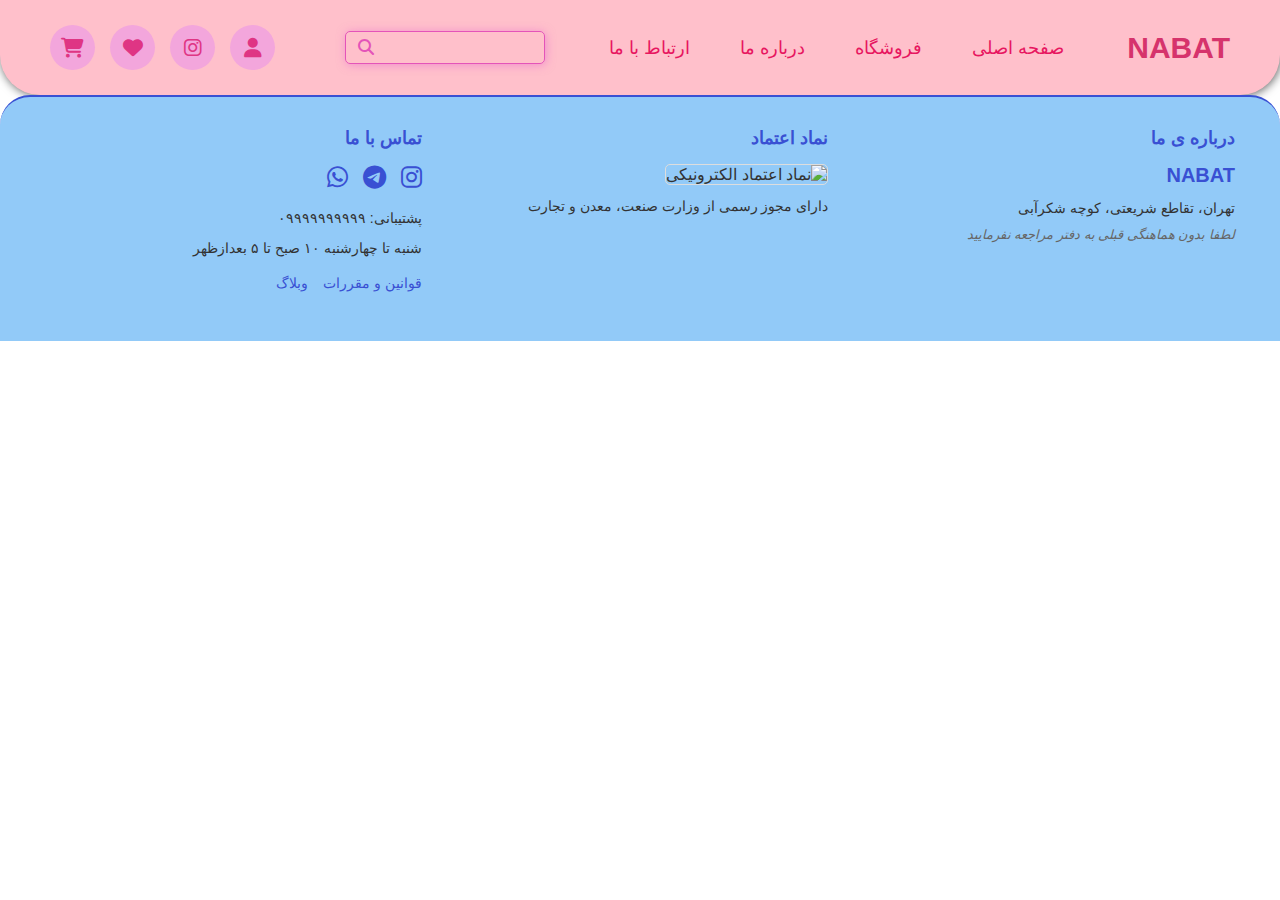
==== MisEmadi/index.html @ 2e39f36a "Add files via upload" ====
<!DOCTYPE html>
<html lang="fa" dir="rtl">
  <head>
    <meta charset="UTF-8" />
    <meta name="viewport" content="width=device-width, initial-scale=1.0" />
    <link
      rel="stylesheet"
      href="https://cdnjs.cloudflare.com/ajax/libs/font-awesome/6.4.0/css/all.min.css"
    />
    <link rel="stylesheet" href="styles/style.css" />
    <link rel="stylesheet" href="styles/header.css" />
    <link rel="stylesheet" href="styles/footer.css" />
    <title>فروشگاه نبات | NABAT</title>
    <style></style>
  </head>
  <body>
    <header>
      <div class="logo">NABAT</div>
      <div class="menu">
        <ul>
          <li><a href="#">صفحه اصلی</a></li>
          <li><a href="#">فروشگاه</a></li>
          <li><a href="#">درباره ما</a></li>
          <li><a href="#">ارتباط با ما</a></li>
        </ul>
      </div>
      <div class="search">
        <div class="searchbox">
          <input id="input" class="input" name="text" type="text" />
          <label class="labelforsearch" for="input">
            <i class="fa fa-search"></i>
          </label>
        </div>
        <div class="btn">
          <a href="#"><i class="fa fa-user"></i></a>
          <a href="#"><i class="fab fa-instagram"></i></a>
          <a href="#"><i class="fa fa-heart"></i></a>
          <a href="#"><i class="fa fa-shopping-cart"></i></a>
        </div>
      </div>
    </header>



    <main></main>



    <footer>
      <div class="about-footer">
        <p class="footer-title">درباره ی ما</p>
        <div class="about-footer-content">
          <p class="footer-brand">NABAT</p>
          <p class="footer-text">تهران، تقاطع شریعتی، کوچه شکرآبی</p>
          <p class="footer-note">لطفا بدون هماهنگی قبلی به دفتر مراجعه نفرمایید</p>
        </div>
      </div>
      
      <div class="trust-footer">
        <p class="footer-title">نماد اعتماد</p>
        <div class="trust-logo">
          <img src="images/enamad.png" alt="نماد اعتماد الکترونیکی" width="100">
        </div>
        <div class="trust-footer-content">
          <p class="footer-text">دارای مجوز رسمی از وزارت صنعت، معدن و تجارت</p>
        </div>
      </div>
      
      <div class="contact-footer">
        <p class="footer-title">تماس با ما</p>
        <div class="contact-footer-content">
          <div class="social-media">
            <a href="#"><i class="fab fa-instagram"></i></a>
            <a href="#"><i class="fab fa-telegram"></i></a>
            <a href="#"><i class="fab fa-whatsapp"></i></a>
          </div>
          <p class="footer-text">پشتیبانی: ۰۹۹۹۹۹۹۹۹۹۹</p>
          <p class="footer-text">شنبه تا چهارشنبه ۱۰ صبح تا ۵ بعدازظهر</p>
          <div class="footer-links">
            <a href="#" class="footer-link">قوانین و مقررات</a>
            <a href="#" class="footer-link">وبلاگ</a>
          </div>
        </div>
      </div>
    </footer>
  </body>
</html>
---- MisEmadi/styles/style.css ----
* {
  box-sizing: border-box;
  margin: 0;
  padding: 0;
}
body {
  font-family: "Segoe UI", Tahoma, Geneva, Verdana, sans-serif;
}
a {
  text-decoration: none;
  color: #333;
}
/************************/

/************************/
---- MisEmadi/styles/header.css ----
header {
  padding: 25px 50px;
  display: flex;
  justify-content: space-between;
  align-items: center;
  background-color: pink;
  border-bottom-left-radius: 40px;
  border-bottom-right-radius: 40px;
  box-shadow: 1px 1px 10px rgba(0, 0, 0, 0.616);
}
header .logo {
  font-size: 30px;
  font-weight: bold;
  color: #d6336c;
}
header .menu ul {
  list-style: none;
  display: flex;
  gap: 30px;
}
header .menu ul li a {
  padding: 5px 10px;
  transition: all 0.3s ease;
  font-weight: 500;
  color: #e71660;
  font-size: large;
}
header .menu ul li a:hover {
  color: #d6336c;
  transform: translateY(-2px);
}
header .search {
  display: flex;
  align-items: center;
  gap: 20px;
}
header .searchbox {
  position: relative;
}
header .searchbox input {
  padding: 8px 15px 8px 35px;
  border: none;
  border-radius: 5px;
  background-color: transparent;
  box-shadow: 1px 1px 10px rgba(226, 92, 204, 0.514);
  border: 1px solid #e454b9;
  outline: none;
  width: 200px;
  transition: all 0.3s ease;
  margin-left: 50px;
}
header .searchbox .labelforsearch {
  position: absolute;
  left: 25%;
  top: 50%;
  transform: translateY(-50%);
  color: #e454b9;
  cursor: pointer;
  transition: all 0.3s ease;
}
header .searchbox .labelforsearch:hover {
  color: #d6336c;
}
header .btn {
  display: flex;
  gap: 15px;
}
header .btn a {
  color: #df3584;
  font-size: 20px;
  transition: all 0.3s ease;
  display: flex;
  align-items: center;
  justify-content: center;
  width: 45px;
  height: 45px;
  border-radius: 50px;
  background-color: #f3a6dc;
}
header .btn a:hover {
  color: #d6336c;
  transform: scale(1.2);
}

@media (max-width: 576px) {
  header {
    flex-direction: column;
    padding: 10px;
    border-bottom-left-radius: 30px;
    border-bottom-right-radius: 30px;
  }
  header .logo {
    margin-bottom: 10px;
    text-align: center;
  }
  header .menu ul {
    justify-content: center;
    margin-bottom: 10px;
    gap: 10px;
  }
  header .menu ul li a {
    font-size: medium;
  }
  header .search {
    display: none;
  }
}
---- MisEmadi/styles/footer.css ----
footer {
    background-color: rgb(146, 202, 248);
    border-top-right-radius: 30px;
    border-top-left-radius: 30px;
    border-top: 2px solid rgb(57, 80, 211);
    display: flex;
    padding: 30px;
    justify-content: space-between;
    align-items: flex-start;
    flex-wrap: wrap;
    color: #333;
    font-family: 'Segoe UI', Tahoma, Geneva, Verdana, sans-serif;
  }
  
  .footer-title {
    font-weight: bold;
    font-size: 18px;
    margin-bottom: 15px;
    color: rgb(57, 80, 211);
  }
  
  .footer-brand {
    font-weight: bold;
    font-size: 20px;
    color: rgb(57, 80, 211);
    margin-bottom: 10px;
  }
  
  .footer-text {
    font-size: 14px;
    line-height: 1.6;
    margin-bottom: 8px;
  }
  
  .footer-note {
    font-size: 13px;
    color: #666;
    font-style: italic;
  }
  
  .about-footer, .trust-footer, .contact-footer {
    flex: 1;
    min-width: 250px;
    margin-bottom: 20px;
    padding: 0 15px;
  }
  
  .trust-logo img {
    max-width: 100%;
    height: auto;
    margin-bottom: 10px;
    border: 1px solid #ddd;
    border-radius: 5px;
  }
  
  .social-media {
    display: flex;
    gap: 15px;
    margin-bottom: 15px;
  }
  
  .social-media a {
    color: rgb(57, 80, 211);
    font-size: 24px;
    transition: all 0.3s ease;
  }
  
  .social-media a:hover {
    color: rgb(29, 53, 187);
    transform: translateY(-3px);
  }
  
  .footer-links {
    display: flex;
    gap: 15px;
    margin-top: 15px;
    flex-wrap: wrap;
  }
  
  .footer-link {
    color: rgb(57, 80, 211);
    text-decoration: none;
    font-size: 14px;
    transition: all 0.3s ease;
  }
  
  .footer-link:hover {
    color: rgb(29, 53, 187);
    text-decoration: underline;
  }
  
  
  @media (max-width: 480px) {
    footer {
      padding: 15px;
    }
    
    .social-media {
      gap: 10px;
    }
    
    .footer-links {
      gap: 10px;
    }
  }
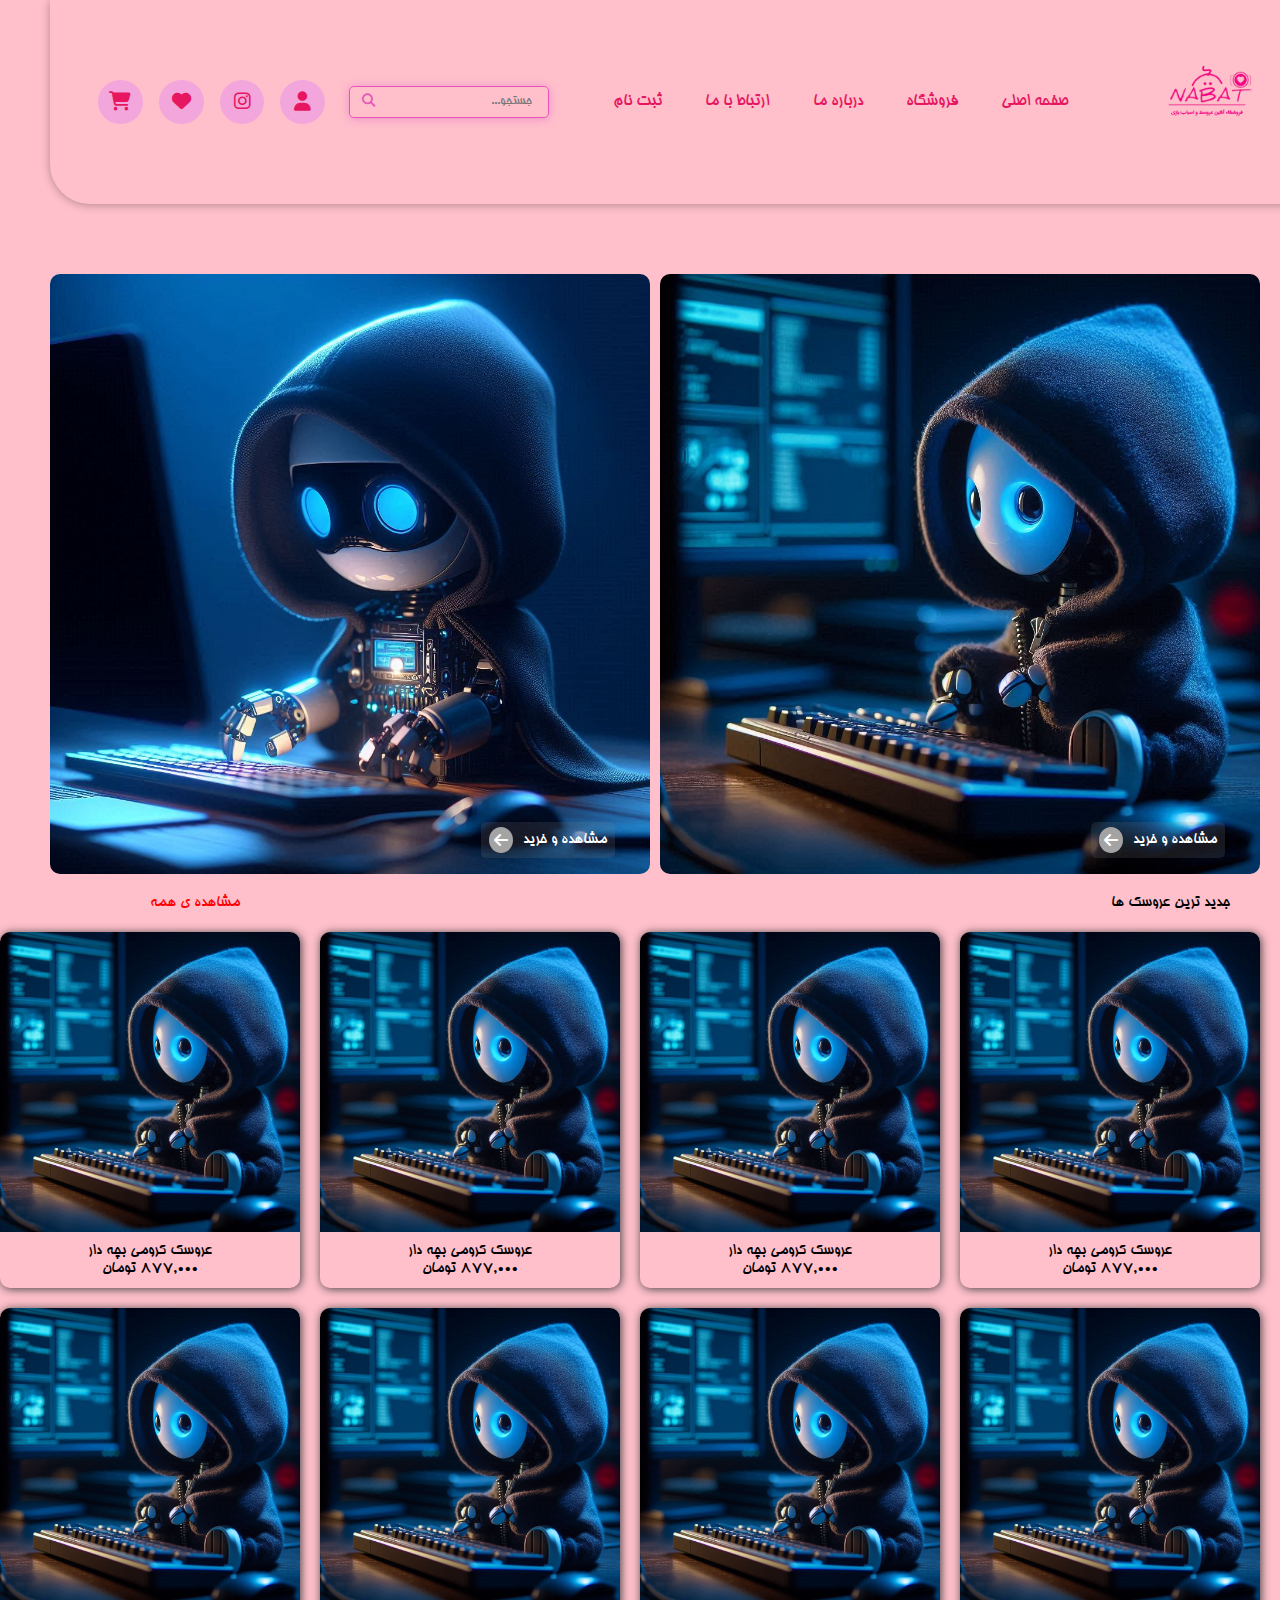
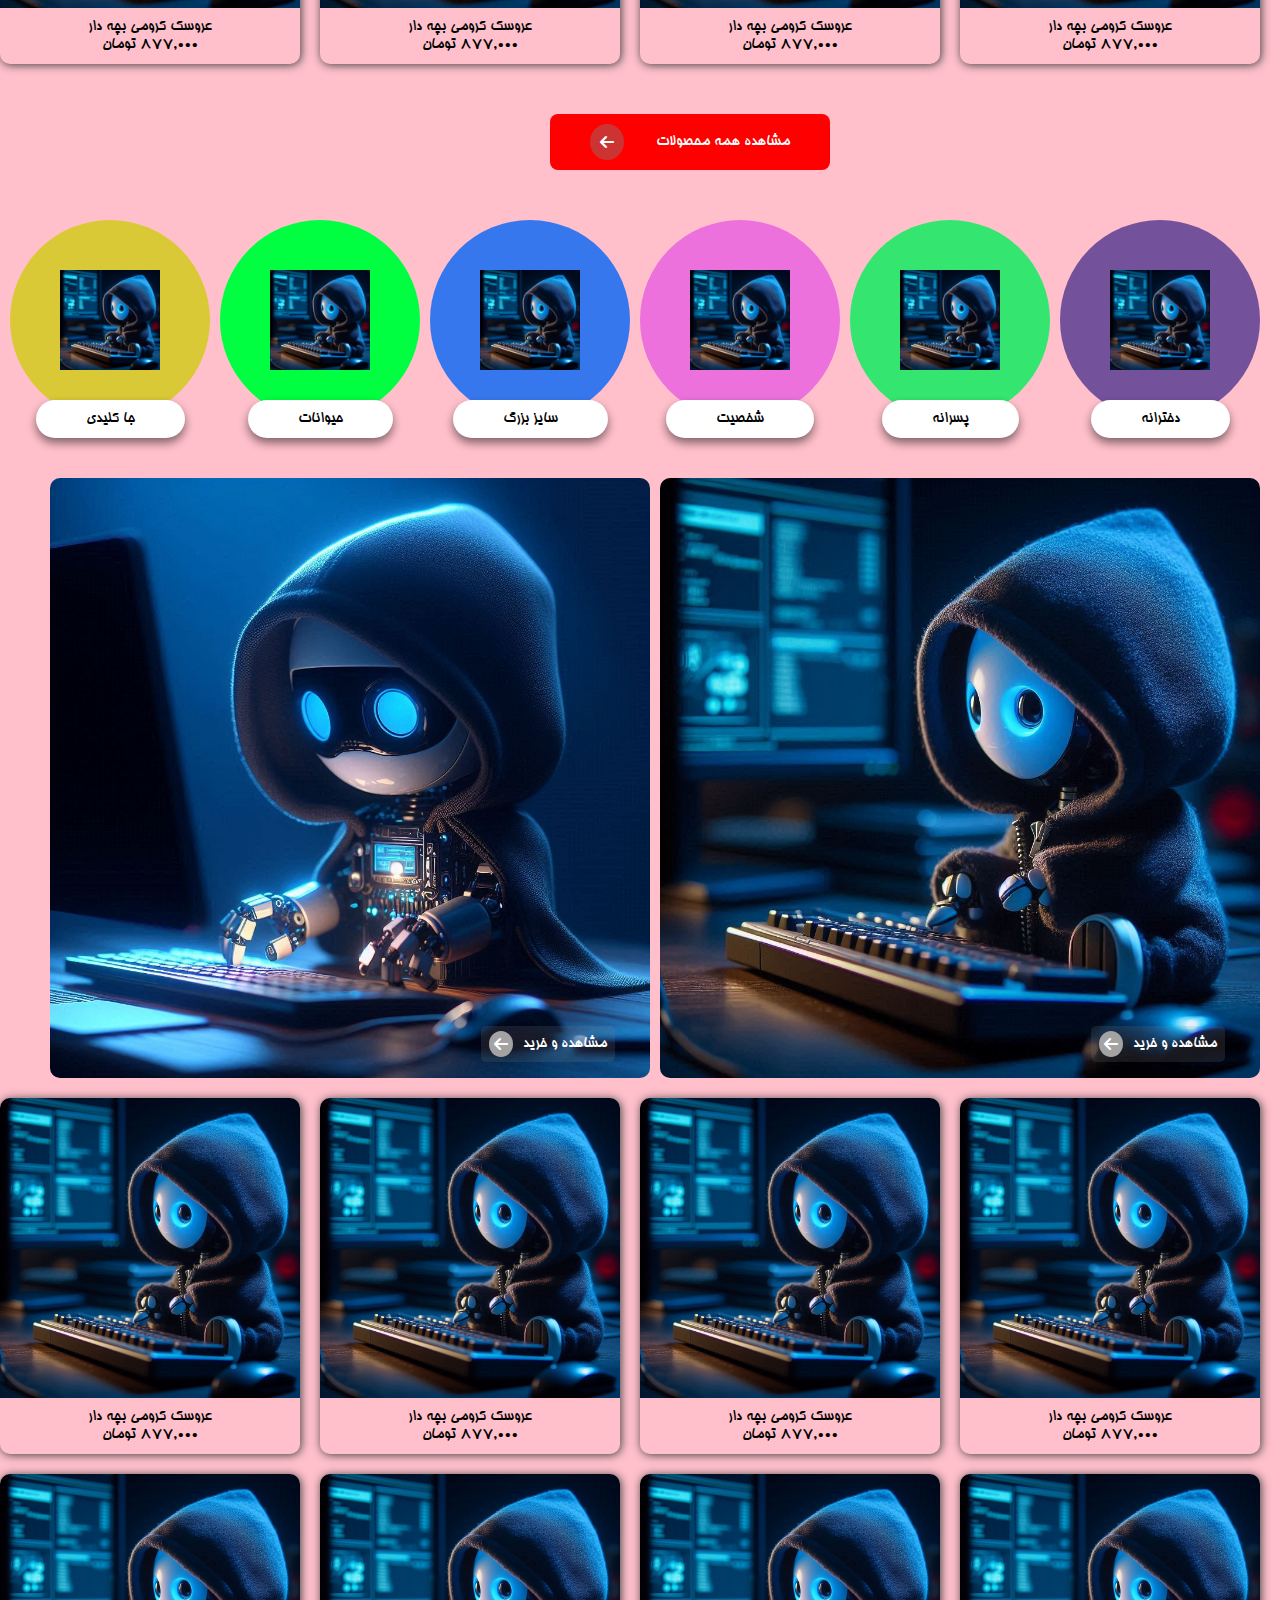
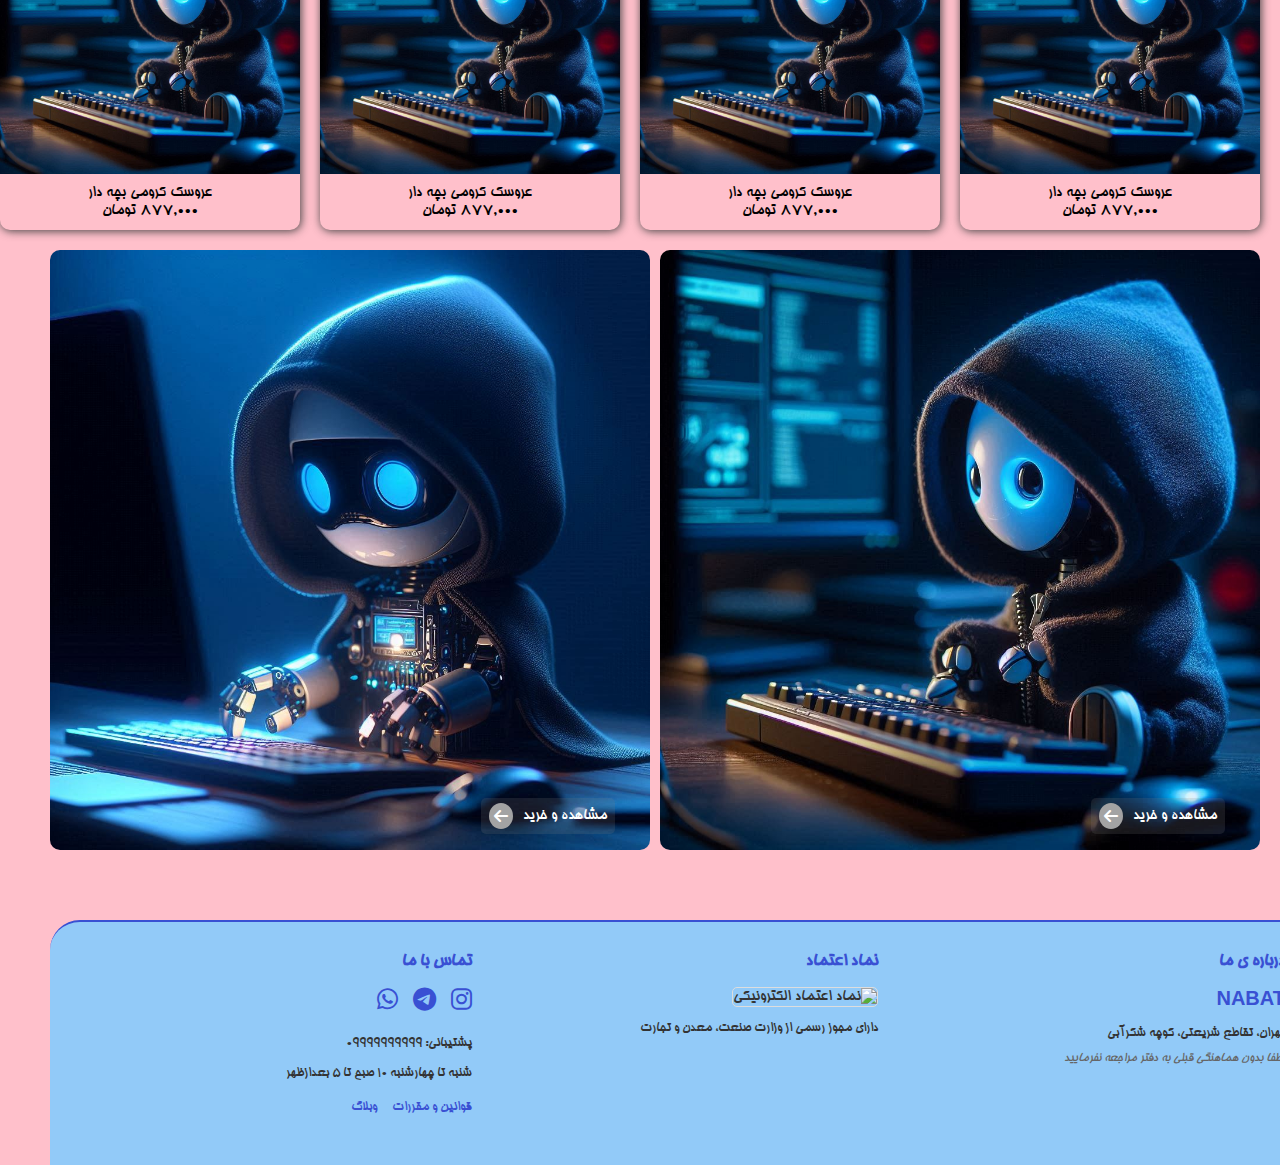
==== commit 488bb29c: "Add files via upload" ====
--- a/MisEmadi/index.html
+++ b/MisEmadi/index.html
@@ -15,36 +15,268 @@
   </head>
   <body>
     <header>
-      <div class="logo">NABAT</div>
-      <div class="menu">
+      <div class="logo">
+        <img
+          src="Media/Logo/Nabat.png"
+          alt="Logo"
+          width="150"
+          height="auto"
+          loading="lazy"
+        />
+      </div>
+      <nav class="menu">
         <ul>
           <li><a href="#">صفحه اصلی</a></li>
           <li><a href="#">فروشگاه</a></li>
           <li><a href="#">درباره ما</a></li>
-          <li><a href="#">ارتباط با ما</a></li>
+          <li><a href="ContactForm.html">ارتباط با ما</a></li>
+          <li><a href="LoginForm.html">ثبت نام</a></li>
         </ul>
-      </div>
-      <div class="search">
-        <div class="searchbox">
-          <input id="input" class="input" name="text" type="text" />
-          <label class="labelforsearch" for="input">
+      </nav>
+      <div class="search-container">
+        <form class="search-box" role="search">
+          <input
+            type="text"
+            id="search-input"
+            name="search"
+            placeholder="جستجو..."
+            aria-label="جستجو"
+          />
+          <button type="submit" aria-label="جستجو">
             <i class="fa fa-search"></i>
-          </label>
-        </div>
-        <div class="btn">
-          <a href="#"><i class="fa fa-user"></i></a>
-          <a href="#"><i class="fab fa-instagram"></i></a>
-          <a href="#"><i class="fa fa-heart"></i></a>
-          <a href="#"><i class="fa fa-shopping-cart"></i></a>
-        </div>
-      </div>
+          </button>
+        </form>
+        <div class="action-buttons">
+          <a href="#" aria-label="حساب کاربری"><i class="fa fa-user"></i></a>
+          <a href="#" aria-label="اینستاگرام"
+            ><i class="fab fa-instagram"></i
+          ></a>
+          <a href="#" aria-label="علاقه‌مندی‌ها"><i class="fa fa-heart"></i></a>
+          <a href="#" aria-label="سبد خرید"
+            ><i class="fa fa-shopping-cart"></i
+          ></a>
+        </div>
+      </div>
+      <button class="mobile-menu-toggle" aria-label="منو" aria-expanded="false">
+        <i class="fa fa-bars"></i>
+      </button>
     </header>
 
-
-
-    <main></main>
-
-
+    <main>
+      <section class="SpecialProduct">
+        <div class="product">
+          <a href="#" class="shopbtn"
+            >مشاهده و خرید <i class="fa fa-arrow-left"></i
+          ></a>
+        </div>
+        <div class="product">
+          <a href="#" class="shopbtn"
+            >مشاهده و خرید <i class="fa fa-arrow-left"></i
+          ></a>
+        </div>
+      </section>
+
+      <div class="allProducts"></div>
+
+      <section class="products">
+        <div class="product">
+          <img src="Media/Picture/Picture1.png" />
+          <div class="productInformation">
+            <p class="productName">عروسک کرومی بچه دار</p>
+            <p class="productPrice">877,000 <span>تومان</span></p>
+          </div>
+        </div>
+        <div class="product">
+          <img src="Media/Picture/Picture1.png" />
+          <div class="productInformation">
+            <p class="productName">عروسک کرومی بچه دار</p>
+            <p class="productPrice">877,000 <span>تومان</span></p>
+          </div>
+        </div>
+        <div class="product">
+          <img src="Media/Picture/Picture1.png" />
+          <div class="productInformation">
+            <p class="productName">عروسک کرومی بچه دار</p>
+            <p class="productPrice">877,000 <span>تومان</span></p>
+          </div>
+        </div>
+        <div class="product">
+          <img src="Media/Picture/Picture1.png" />
+          <div class="productInformation">
+            <p class="productName">عروسک کرومی بچه دار</p>
+            <p class="productPrice">877,000 <span>تومان</span></p>
+          </div>
+        </div>
+        <div class="product">
+          <img src="Media/Picture/Picture1.png" />
+          <div class="productInformation">
+            <p class="productName">عروسک کرومی بچه دار</p>
+            <p class="productPrice">877,000 <span>تومان</span></p>
+          </div>
+        </div>
+        <div class="product">
+          <img src="Media/Picture/Picture1.png" />
+          <div class="productInformation">
+            <p class="productName">عروسک کرومی بچه دار</p>
+            <p class="productPrice">877,000 <span>تومان</span></p>
+          </div>
+        </div>
+        <div class="product">
+          <img src="Media/Picture/Picture1.png" />
+          <div class="productInformation">
+            <p class="productName">عروسک کرومی بچه دار</p>
+            <p class="productPrice">877,000 <span>تومان</span></p>
+          </div>
+        </div>
+        <div class="product">
+          <img src="Media/Picture/Picture1.png" />
+          <div class="productInformation">
+            <p class="productName">عروسک کرومی بچه دار</p>
+            <p class="productPrice">877,000 <span>تومان</span></p>
+          </div>
+        </div>
+      </section>
+
+      <div class="allProductsBtn">
+        <a href="#">مشاهده همه محصولات <i class="fa fa-arrow-left"></i></a>
+      </div>
+
+      <section class="productsList">
+        <div class="product">
+          <div class="productImg">
+            <img src="Media/Picture/Picture1.png" />
+          </div>
+          <div class="productName">
+            <p>دخترانه</p>
+          </div>
+        </div>
+        <div class="product">
+          <div class="productImg">
+            <img src="Media/Picture/Picture1.png" />
+          </div>
+          <div class="productName">
+            <p>پسرانه</p>
+          </div>
+        </div>
+        <div class="product">
+          <div class="productImg">
+            <img src="Media/Picture/Picture1.png" />
+          </div>
+          <div class="productName">
+            <p>شخصیت</p>
+          </div>
+        </div>
+        <div class="product">
+          <div class="productImg">
+            <img src="Media/Picture/Picture1.png" />
+          </div>
+          <div class="productName">
+            <p>سایز بزرگ</p>
+          </div>
+        </div>
+        <div class="product">
+          <div class="productImg">
+            <img src="Media/Picture/Picture1.png" />
+          </div>
+          <div class="productName">
+            <p>حیوانات</p>
+          </div>
+        </div>
+        <div class="product">
+          <div class="productImg">
+            <img src="Media/Picture/Picture1.png" />
+          </div>
+          <div class="productName">
+            <p>جا کلیدی</p>
+          </div>
+        </div>
+      </section>
+
+      <section class="SpecialProduct">
+        <div class="product">
+          <a href="#" class="shopbtn"
+            >مشاهده و خرید <i class="fa fa-arrow-left"></i
+          ></a>
+        </div>
+        <div class="product">
+          <a href="#" class="shopbtn"
+            >مشاهده و خرید <i class="fa fa-arrow-left"></i
+          ></a>
+        </div>
+      </section>
+
+      <section class="products">
+        <div class="product">
+          <img src="Media/Picture/Picture1.png" />
+          <div class="productInformation">
+            <p class="productName">عروسک کرومی بچه دار</p>
+            <p class="productPrice">877,000 <span>تومان</span></p>
+          </div>
+        </div>
+        <div class="product">
+          <img src="Media/Picture/Picture1.png" />
+          <div class="productInformation">
+            <p class="productName">عروسک کرومی بچه دار</p>
+            <p class="productPrice">877,000 <span>تومان</span></p>
+          </div>
+        </div>
+        <div class="product">
+          <img src="Media/Picture/Picture1.png" />
+          <div class="productInformation">
+            <p class="productName">عروسک کرومی بچه دار</p>
+            <p class="productPrice">877,000 <span>تومان</span></p>
+          </div>
+        </div>
+        <div class="product">
+          <img src="Media/Picture/Picture1.png" />
+          <div class="productInformation">
+            <p class="productName">عروسک کرومی بچه دار</p>
+            <p class="productPrice">877,000 <span>تومان</span></p>
+          </div>
+        </div>
+        <div class="product">
+          <img src="Media/Picture/Picture1.png" />
+          <div class="productInformation">
+            <p class="productName">عروسک کرومی بچه دار</p>
+            <p class="productPrice">877,000 <span>تومان</span></p>
+          </div>
+        </div>
+        <div class="product">
+          <img src="Media/Picture/Picture1.png" />
+          <div class="productInformation">
+            <p class="productName">عروسک کرومی بچه دار</p>
+            <p class="productPrice">877,000 <span>تومان</span></p>
+          </div>
+        </div>
+        <div class="product">
+          <img src="Media/Picture/Picture1.png" />
+          <div class="productInformation">
+            <p class="productName">عروسک کرومی بچه دار</p>
+            <p class="productPrice">877,000 <span>تومان</span></p>
+          </div>
+        </div>
+        <div class="product">
+          <img src="Media/Picture/Picture1.png" />
+          <div class="productInformation">
+            <p class="productName">عروسک کرومی بچه دار</p>
+            <p class="productPrice">877,000 <span>تومان</span></p>
+          </div>
+        </div>
+      </section>
+
+      <section class="SpecialProduct">
+        <div class="product">
+          <a href="#" class="shopbtn"
+            >مشاهده و خرید <i class="fa fa-arrow-left"></i
+          ></a>
+        </div>
+        <div class="product">
+          <a href="#" class="shopbtn"
+            >مشاهده و خرید <i class="fa fa-arrow-left"></i
+          ></a>
+        </div>
+      </section>
+    </main>
 
     <footer>
       <div class="about-footer">
@@ -52,20 +284,26 @@
         <div class="about-footer-content">
           <p class="footer-brand">NABAT</p>
           <p class="footer-text">تهران، تقاطع شریعتی، کوچه شکرآبی</p>
-          <p class="footer-note">لطفا بدون هماهنگی قبلی به دفتر مراجعه نفرمایید</p>
-        </div>
-      </div>
-      
+          <p class="footer-note">
+            لطفا بدون هماهنگی قبلی به دفتر مراجعه نفرمایید
+          </p>
+        </div>
+      </div>
+
       <div class="trust-footer">
         <p class="footer-title">نماد اعتماد</p>
         <div class="trust-logo">
-          <img src="images/enamad.png" alt="نماد اعتماد الکترونیکی" width="100">
+          <img
+            src="images/enamad.png"
+            alt="نماد اعتماد الکترونیکی"
+            width="100"
+          />
         </div>
         <div class="trust-footer-content">
           <p class="footer-text">دارای مجوز رسمی از وزارت صنعت، معدن و تجارت</p>
         </div>
       </div>
-      
+
       <div class="contact-footer">
         <p class="footer-title">تماس با ما</p>
         <div class="contact-footer-content">
--- a/MisEmadi/styles/style.css
+++ b/MisEmadi/styles/style.css
@@ -2,14 +2,195 @@
   box-sizing: border-box;
   margin: 0;
   padding: 0;
+  font-family: Homa, sans-serif;
+}
+@font-face {
+  font-family: Homa;
+  src: url(../Font/Homa.ttf);
 }
 body {
-  font-family: "Segoe UI", Tahoma, Geneva, Verdana, sans-serif;
+  background-color: pink;
 }
 a {
   text-decoration: none;
   color: #333;
 }
-/************************/
+main {
+  padding: 50px;
+}
+section {
+  margin: 20px;
+}
+.SpecialProduct {
+  display: flex;
+  gap: 10px;
+  justify-content: space-evenly;
+  align-items: center;
+}
+.SpecialProduct .product {
+  padding: 300px;
+  background-color: #dbcfcf;
+  border-radius: 10px;
+  background-position: center;
+  background-repeat: no-repeat;
+  background-size: cover;
+  position: relative;
+}
 
-/************************/
+/* برای هر قسمتش باید به ترتیب شماره ادرس عکس رو بدی */
+/* مثلا 1 و 2 مال اون دوتا محصول اولی ینی جوجه نمدی و خرس پشمالوعه  */
+/* یا مثلا 3 و 4 مال اون دوتا محصول دومی ینی گارفیلد و جوجه بغله*/
+/* همنی طوری به ترتیب تا اخر */
+.SpecialProduct .product:nth-child(1) {
+  background-image: url(../Media/Picture/Picture1.png); /*ادرس عکس رو باید اینجا بزاری*/
+}
+.SpecialProduct .product:nth-child(2) {
+  background-image: url(../Media/Picture/Picture2.png); 
+}
+.SpecialProduct .product:nth-child(3) {
+  background-image: url(../Media/Picture/Picture1.png);
+}
+.SpecialProduct .product:nth-child(4) {
+  background-image: url(../Media/Picture/Picture2.png); 
+}
+.SpecialProduct .product:nth-child(5) {
+  background-image: url(../Media/Picture/Picture1.png); 
+}
+.SpecialProduct .product:nth-child(6) {
+  background-image: url(../Media/Picture/Picture2.png);
+}
+
+
+.SpecialProduct .product a {
+  display: flex;
+  align-items: center;
+  justify-content: space-between;
+  gap: 10px;
+  background-color: rgba(128, 128, 128, 0.178);
+  color: white;
+  padding: 5px 8px;
+  margin: 1px 5px;
+  border-radius: 5px;
+  min-width: 100px;
+  max-width: 150px;
+  position: absolute;
+  right: 30px;
+  bottom: 15px;
+}
+.SpecialProduct .product a i {
+  background-color: #a3a3a3;
+  padding: 5px;
+  border-radius: 50%;
+}
+/*-------------------------------------*/
+.allProducts {
+  margin: 20px 50px;
+  display: flex;
+  justify-content: space-between;
+}
+.allProducts::after {
+  content: "مشاهده ی همه";
+  color: red;
+  cursor: pointer;
+}
+.allProducts::before {
+  content: "جدید ترین عروسک ها";
+}
+.products {
+  display: grid;
+  grid-template-columns: repeat(4, 1fr);
+  gap: 20px;
+}
+.products .product {
+  width: 300px;
+  display: flex;
+  flex-direction: column;
+  align-items: center;
+  justify-content: center;
+  background-color: pink;
+  border-radius: 10px;
+  box-shadow: 1px 1px 10px rgb(63, 63, 63);
+}
+.products .product img {
+  width: 100%;
+  border-top-right-radius: 10px;
+  border-top-left-radius: 10px;
+}
+.products .product .productInformation {
+  display: flex;
+  flex-direction: column;
+  align-items: center;
+  justify-content: center;
+  padding: 10px;
+}
+/*---------------------------*/
+.allProductsBtn {
+  display: flex;
+  justify-content: center;
+  align-items: center;
+  margin: 50px;
+}
+.allProductsBtn a {
+  display: flex;
+  justify-content: space-between;
+  align-items: center;
+  width: 280px;
+  background-color: red;
+  color: white;
+  padding: 10px 40px;
+  border-radius: 8px;
+}
+.allProductsBtn a i {
+  background-color: rgba(128, 128, 128, 0.404);
+  border-radius: 50%;
+  padding: 10px;
+}
+/*---------------------------*/
+.productsList {
+  justify-content: space-evenly;
+  display: flex;
+  gap: 10px;
+}
+.productsList .product .productImg {
+  display: flex;
+  justify-content: center;
+  align-items: center;
+  border-radius: 50%;
+  width: 200px;
+  height: 200px;
+}
+.productsList .product:nth-of-type(1) .productImg {
+  background-color: rgb(116, 81, 155);
+}
+.productsList .product:nth-of-type(2) .productImg {
+  background-color: rgb(52, 230, 111);
+}
+.productsList .product:nth-of-type(3) .productImg {
+  background-color: rgb(236, 113, 220);
+}
+.productsList .product:nth-of-type(4) .productImg {
+  background-color: rgb(55, 119, 238);
+}
+.productsList .product:nth-of-type(5) .productImg {
+  background-color: rgb(0, 255, 64);
+}
+.productsList .product:nth-of-type(6) .productImg {
+  background-color: rgb(218, 201, 54);
+}
+
+.productsList .product .productImg img {
+  width: 50%;
+}
+.productsList .product {
+  display: flex;
+  flex-direction: column;
+  justify-content: center;
+  align-items: center;
+}
+.productsList .product .productName {
+  transform: translateY(-20px);
+  background-color: white;
+  padding: 10px 50px;
+  border-radius: 30px;
+  box-shadow: 0px 5px 10px rgba(0, 0, 0, 0.486);
+}
--- a/MisEmadi/styles/header.css
+++ b/MisEmadi/styles/header.css
@@ -1,107 +1,182 @@
+:root {
+  --primary-color: #e71660;
+  --secondary-color: #d6336c;
+  --accent-color: #e454b9;
+  --light-accent: #f3a6dc;
+  --shadow-color: rgba(226, 92, 204, 0.514);
+}
+
 header {
-  padding: 25px 50px;
+  padding: 1.5rem 3rem;
   display: flex;
   justify-content: space-between;
   align-items: center;
   background-color: pink;
-  border-bottom-left-radius: 40px;
-  border-bottom-right-radius: 40px;
-  box-shadow: 1px 1px 10px rgba(0, 0, 0, 0.616);
+  border-bottom-left-radius: 2.5rem;
+  border-bottom-right-radius: 2.5rem;
+  box-shadow: 0 1px 10px rgba(0, 0, 0, 0.3);
+  position: relative;
 }
-header .logo {
-  font-size: 30px;
-  font-weight: bold;
-  color: #d6336c;
+
+header img {
+  max-width: 100%;
+  height: auto;
 }
-header .menu ul {
+
+.menu ul {
   list-style: none;
   display: flex;
-  gap: 30px;
+  gap: 1.5rem;
+  margin: 0;
+  padding: 0;
 }
-header .menu ul li a {
-  padding: 5px 10px;
+
+.menu a {
+  padding: 0.3rem 0.6rem;
   transition: all 0.3s ease;
   font-weight: 500;
-  color: #e71660;
-  font-size: large;
+  color: var(--primary-color);
+  font-size: 1.1rem;
+  text-decoration: none;
+  display: block;
 }
-header .menu ul li a:hover {
-  color: #d6336c;
+
+.menu a:hover {
+  color: var(--secondary-color);
   transform: translateY(-2px);
 }
-header .search {
+
+.search-container {
   display: flex;
   align-items: center;
-  gap: 20px;
+  gap: 1.5rem;
 }
-header .searchbox {
+
+.search-box {
   position: relative;
+  display: flex;
 }
-header .searchbox input {
-  padding: 8px 15px 8px 35px;
-  border: none;
-  border-radius: 5px;
+
+.search-box input {
+  padding: 0.5rem 1rem 0.5rem 2.5rem;
+  border: 1px solid var(--accent-color);
+  border-radius: 0.3rem;
   background-color: transparent;
-  box-shadow: 1px 1px 10px rgba(226, 92, 204, 0.514);
-  border: 1px solid #e454b9;
+  box-shadow: 0 1px 10px var(--shadow-color);
   outline: none;
-  width: 200px;
+  width: 12.5rem;
   transition: all 0.3s ease;
-  margin-left: 50px;
+  direction: rtl;
 }
-header .searchbox .labelforsearch {
+
+.search-box button {
   position: absolute;
-  left: 25%;
+  left: 0.8rem;
   top: 50%;
   transform: translateY(-50%);
-  color: #e454b9;
+  background: none;
+  border: none;
+  color: var(--accent-color);
   cursor: pointer;
   transition: all 0.3s ease;
+  padding: 0;
 }
-header .searchbox .labelforsearch:hover {
-  color: #d6336c;
+
+.search-box button:hover {
+  color: var(--secondary-color);
 }
-header .btn {
+
+.action-buttons {
   display: flex;
-  gap: 15px;
+  gap: 1rem;
 }
-header .btn a {
-  color: #df3584;
-  font-size: 20px;
+
+.action-buttons a {
+  color: var(--primary-color);
+  font-size: 1.2rem;
   transition: all 0.3s ease;
   display: flex;
   align-items: center;
   justify-content: center;
-  width: 45px;
-  height: 45px;
-  border-radius: 50px;
-  background-color: #f3a6dc;
-}
-header .btn a:hover {
-  color: #d6336c;
-  transform: scale(1.2);
+  width: 2.8rem;
+  height: 2.8rem;
+  border-radius: 50%;
+  background-color: var(--light-accent);
+  text-decoration: none;
 }
 
-@media (max-width: 576px) {
-  header {
+.action-buttons a:hover {
+  color: var(--secondary-color);
+  transform: scale(1.1);
+}
+
+.mobile-menu-toggle {
+  display: none;
+  background: none;
+  border: none;
+  color: var(--primary-color);
+  font-size: 1.5rem;
+  cursor: pointer;
+}
+
+@media (max-width: 992px) {
+  .menu {
+    display: none;
+    position: absolute;
+    top: 100%;
+    left: 0;
+    right: 0;
+    background-color: pink;
+    padding: 1rem;
+    z-index: 100;
+    border-bottom-left-radius: 1.5rem;
+    border-bottom-right-radius: 1.5rem;
+    box-shadow: 0 1px 10px rgba(0, 0, 0, 0.3);
+  }
+  
+  .menu.active {
+    display: block;
+  }
+  
+  .menu ul {
     flex-direction: column;
-    padding: 10px;
-    border-bottom-left-radius: 30px;
-    border-bottom-right-radius: 30px;
+    gap: 0.5rem;
   }
-  header .logo {
-    margin-bottom: 10px;
-    text-align: center;
-  }
-  header .menu ul {
-    justify-content: center;
-    margin-bottom: 10px;
-    gap: 10px;
-  }
-  header .menu ul li a {
-    font-size: medium;
-  }
-  header .search {
+  
+  .search-container {
     display: none;
   }
+  
+  .mobile-menu-toggle {
+    display: block;
+  }
+  
+  header {
+    padding: 1rem;
+    flex-wrap: wrap;
+    gap: 1rem;
+  }
+  
+  .logo {
+    order: 1;
+  }
+  
+  .mobile-menu-toggle {
+    order: 2;
+  }
+  
+  .menu {
+    order: 3;
+    width: 100%;
+  }
 }
+
+@media (min-width: 993px) {
+  .menu {
+    display: block !important;
+  }
+  
+  .search-container {
+    display: flex !important;
+  }
+}